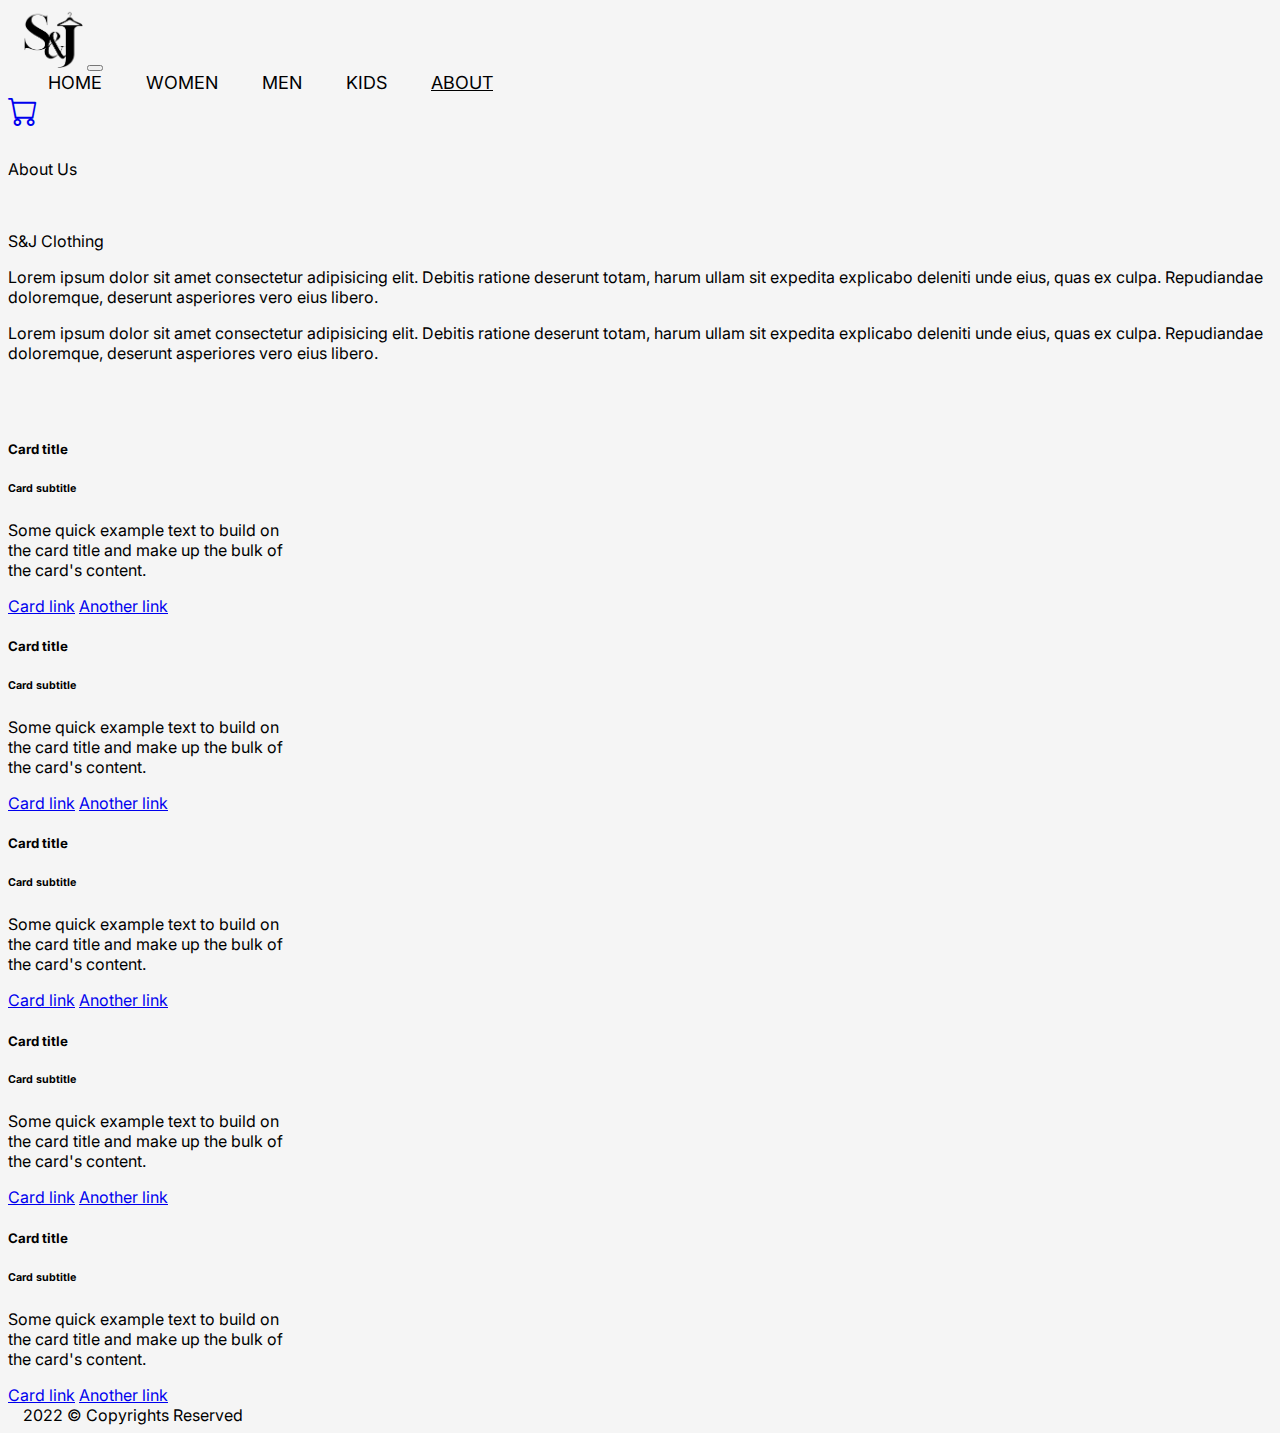
==== about.html @ 3fff18ae "first commit" ====
<!DOCTYPE html>
<html lang="en">
<head>
    <meta charset="UTF-8">
    <meta http-equiv="X-UA-Compatible" content="IE=edge">
    <meta name="viewport" content="width=device-width, initial-scale=1.0">
    <title>S&J's Clothing</title>
    <link rel="stylesheet" href="styles/style.css">
    <link rel="preconnect" href="https://fonts.googleapis.com">
    <link rel="preconnect" href="https://fonts.gstatic.com" crossorigin>
    <link href="https://fonts.googleapis.com/css2?family=Inter:wght@700&family=Montserrat:ital@0;1&family=Poppins&display=swap" rel="stylesheet">
    <link href="https://cdn.jsdelivr.net/npm/bootstrap@5.2.2/dist/css/bootstrap.min.css" rel="stylesheet" integrity="sha384-Zenh87qX5JnK2Jl0vWa8Ck2rdkQ2Bzep5IDxbcnCeuOxjzrPF/et3URy9Bv1WTRi" crossorigin="anonymous">
    <script src="https://cdn.jsdelivr.net/npm/bootstrap@5.2.2/dist/js/bootstrap.bundle.min.js" integrity="sha384-OERcA2EqjJCMA+/3y+gxIOqMEjwtxJY7qPCqsdltbNJuaOe923+mo//f6V8Qbsw3" crossorigin="anonymous"></script>
    <link rel="stylesheet" href="https://cdn.jsdelivr.net/npm/bootstrap-icons@1.10.2/font/bootstrap-icons.css">
</head>
<body>
    <div class="navbar-container">
        <nav class="navbar sticky-top navbar-expand-lg bg-white">
            <div class="container-fluid">
              <a class="navbar-brand" href="index.html"><img src="img/logo.png" alt="logo"></a>
              <button class="navbar-toggler" type="button" data-bs-toggle="collapse" data-bs-target="#navbarNavAltMarkup" aria-controls="navbarNavAltMarkup" aria-expanded="false" aria-label="Toggle navigation">
                <span class="navbar-toggler-icon"></span>
              </button>
              <div class="collapse navbar-collapse" id="navbarNavAltMarkup">
                <div class="navbar-nav">
                  <a class="nav-link" href="index.html">Home</a>
                  <a class="nav-link" href="women.html">Women</a>
                  <a class="nav-link" href="men.html">Men</a>
                  <a class="nav-link" href="kids.html">Kids</a>
                  <a class="nav-link" href="about.html" style="text-decoration: underline;">About</a>
                </div>
              </div>
              <a class="nav-link" href="cart.html"><i class="bi bi-cart" style="font-size: 30px;"></i></a>
            </div>
        </nav>
    </div>
    <div class="container-sm about-page text-center">
        <p class="h1">About Us</p><br>
        <p class="h3">S&J Clothing</p>
        <p>Lorem ipsum dolor sit amet consectetur adipisicing elit. Debitis ratione deserunt totam, harum ullam sit expedita explicabo deleniti unde eius, quas ex culpa. Repudiandae doloremque, deserunt asperiores vero eius libero.</p>
        <p>Lorem ipsum dolor sit amet consectetur adipisicing elit. Debitis ratione deserunt totam, harum ullam sit expedita explicabo deleniti unde eius, quas ex culpa. Repudiandae doloremque, deserunt asperiores vero eius libero.</p>
        <br><br>
        <div class="container text-center">
          <div class="row justify-content-center">
            <div class="col-4">
              <div class="card" style="width: 18rem;">
                <div class="card-body">
                  <h5 class="card-title">Card title</h5>
                  <h6 class="card-subtitle mb-2 text-muted">Card subtitle</h6>
                  <p class="card-text">Some quick example text to build on the card title and make up the bulk of the card's content.</p>
                  <a href="#" class="card-link">Card link</a>
                  <a href="#" class="card-link">Another link</a>
                </div>
              </div>
            </div>
            <div class="col-4">
              <div class="card" style="width: 18rem;">
                <div class="card-body">
                  <h5 class="card-title">Card title</h5>
                  <h6 class="card-subtitle mb-2 text-muted">Card subtitle</h6>
                  <p class="card-text">Some quick example text to build on the card title and make up the bulk of the card's content.</p>
                  <a href="#" class="card-link">Card link</a>
                  <a href="#" class="card-link">Another link</a>
                </div>
              </div>
            </div>
            <div class="col-4">
              <div class="card" style="width: 18rem;">
                <div class="card-body">
                  <h5 class="card-title">Card title</h5>
                  <h6 class="card-subtitle mb-2 text-muted">Card subtitle</h6>
                  <p class="card-text">Some quick example text to build on the card title and make up the bulk of the card's content.</p>
                  <a href="#" class="card-link">Card link</a>
                  <a href="#" class="card-link">Another link</a>
                </div>
              </div>
            </div>
            <div class="row justify-content-center">
              <div class="col-4">
                <div class="card" style="width: 18rem;">
                  <div class="card-body">
                    <h5 class="card-title">Card title</h5>
                    <h6 class="card-subtitle mb-2 text-muted">Card subtitle</h6>
                    <p class="card-text">Some quick example text to build on the card title and make up the bulk of the card's content.</p>
                    <a href="#" class="card-link">Card link</a>
                    <a href="#" class="card-link">Another link</a>
                  </div>
                </div>
              </div>
              <div class="col-4">
                <div class="card" style="width: 18rem;">
                  <div class="card-body">
                    <h5 class="card-title">Card title</h5>
                    <h6 class="card-subtitle mb-2 text-muted">Card subtitle</h6>
                    <p class="card-text">Some quick example text to build on the card title and make up the bulk of the card's content.</p>
                    <a href="#" class="card-link">Card link</a>
                    <a href="#" class="card-link">Another link</a>
                  </div>
                </div>
              </div>
            </div>
          </div>
        </div> 
    </div>
    <!--Footer-->
    <nav class="navbar sticky-bottom navbar-light bg-white">
        <div class="container-fluid">
          <span class="navbar-text text-black" style="margin-left: 15px;">
            2022 © Copyrights Reserved
          </span>
        </div>
    </nav>
</body>
</html>
---- styles/style.css ----
@import url('https://fonts.googleapis.com/css2?family=Inter:wght@700&family=Montserrat:ital@0;1&family=Poppins&display=swap');

body {
    font-family: 'Inter', sans-serif !important;
    background-color: whitesmoke !important;
}

.navbar-brand img{
    margin-left: 15px;
    width: 60px;
    height: 60px;
}

.navbar-nav a{
    margin-left: 40px;
    text-decoration: none;
    color: black;
    text-transform: uppercase;
    font-size: 18px;
}

.navbar-nav a:hover, 
.navbar-nav a:focus{
    text-decoration: underline;
    color: black;
}

.bi{
    margin-right: 15px;
}

.main-body img{
    width: 100vw;
    height: 100vmax;
}

.main-body .text{
    width: 60%;
    position: absolute;
    top: 40%;
    left: 10%;
    text-shadow: rgba(0, 0, 0, 0.8) 0.1em 0.1em 0.3em, rgba(55, 55, 55, 0.8) 0.1em 0.1em 0.2em;
    background-color: rgba(255, 255, 255, 0.4);
    padding: 20px;
    border-radius: 16px;
    border: 1px solid rgba(55, 55, 55, 0.18);
}

.main-body button{
    border: solid 3px white;
    text-shadow: rgba(0, 0, 0, 0.8) 0.1em 0.1em 0.3em, rgba(55, 55, 55, 0.8) 0.1em 0.1em 0.2em;
}

.main-body button:hover{
    text-shadow: none;
}

.about-page{
    margin-top: 30px;
    align-items: center;
    justify-content: center;
}

/* Responsive */
@media (max-width: 768px) {
    .main-body{
        width: fit-content;
    }
}
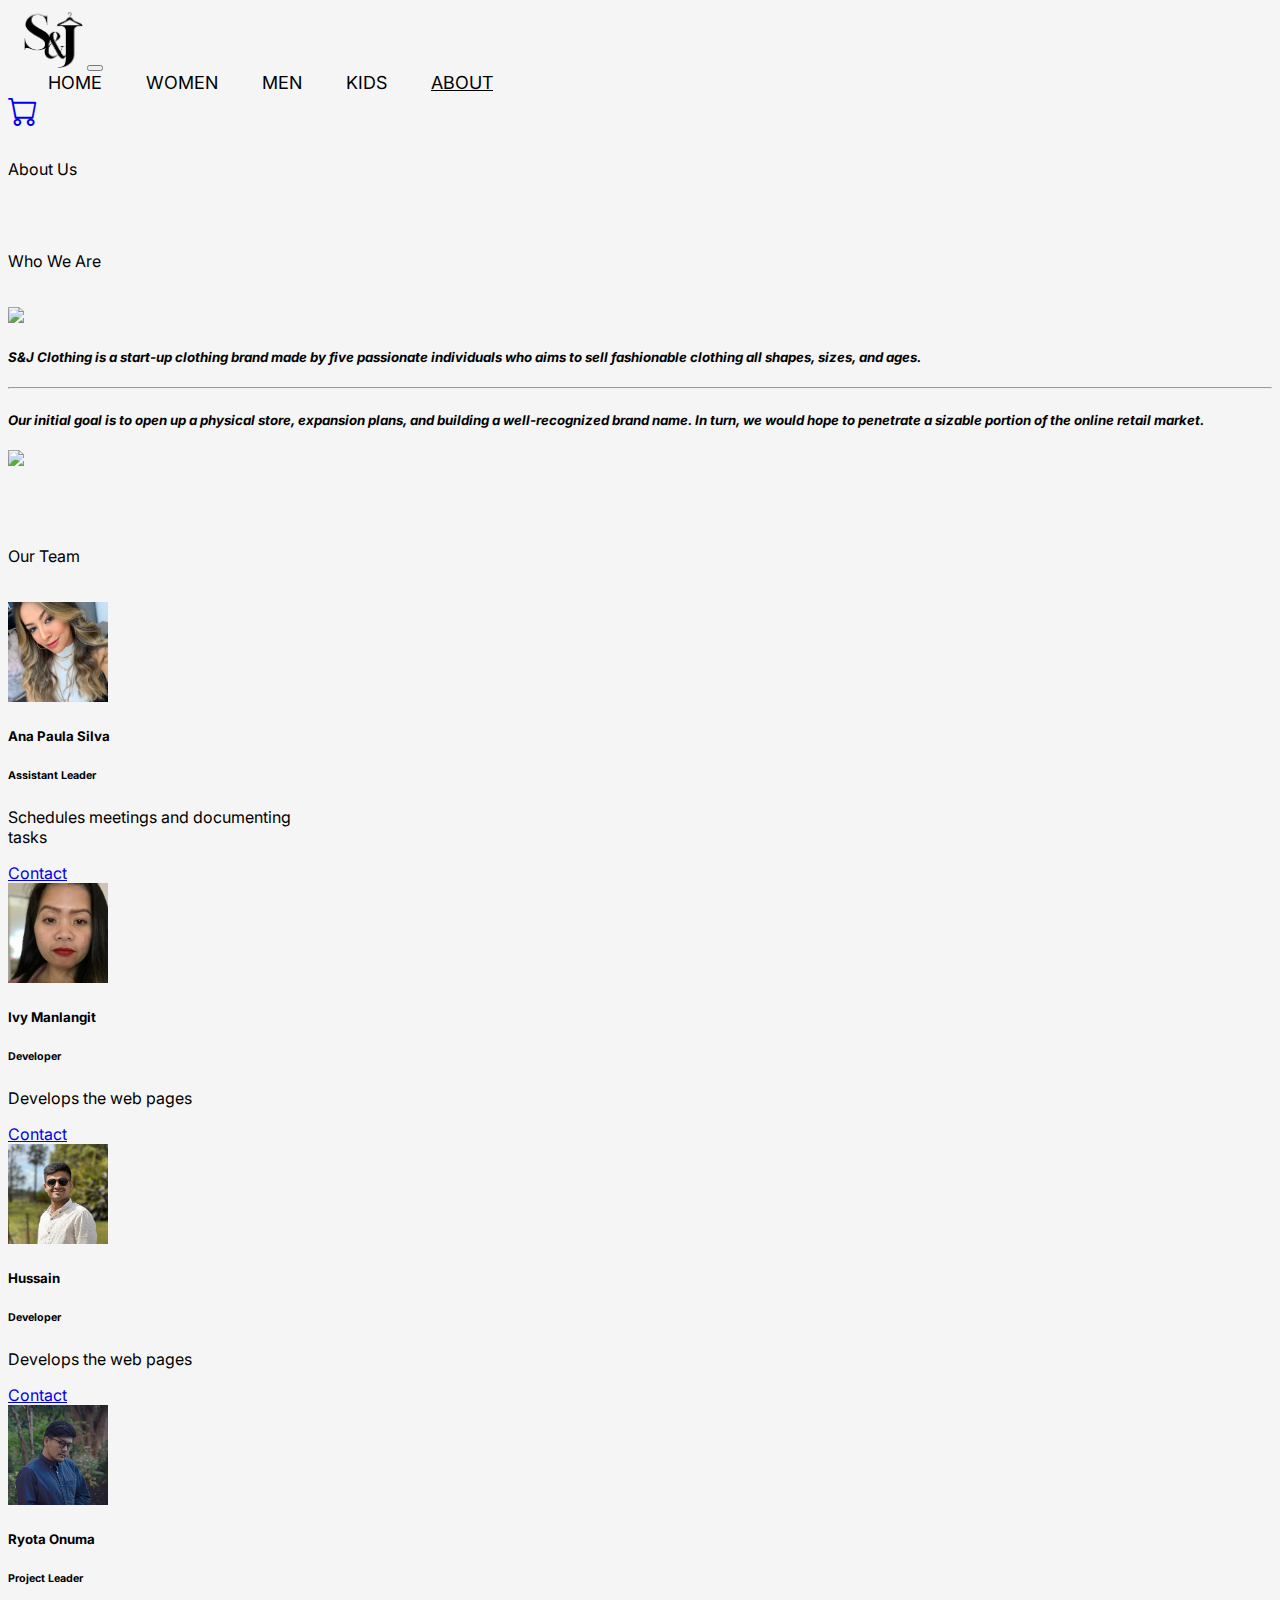
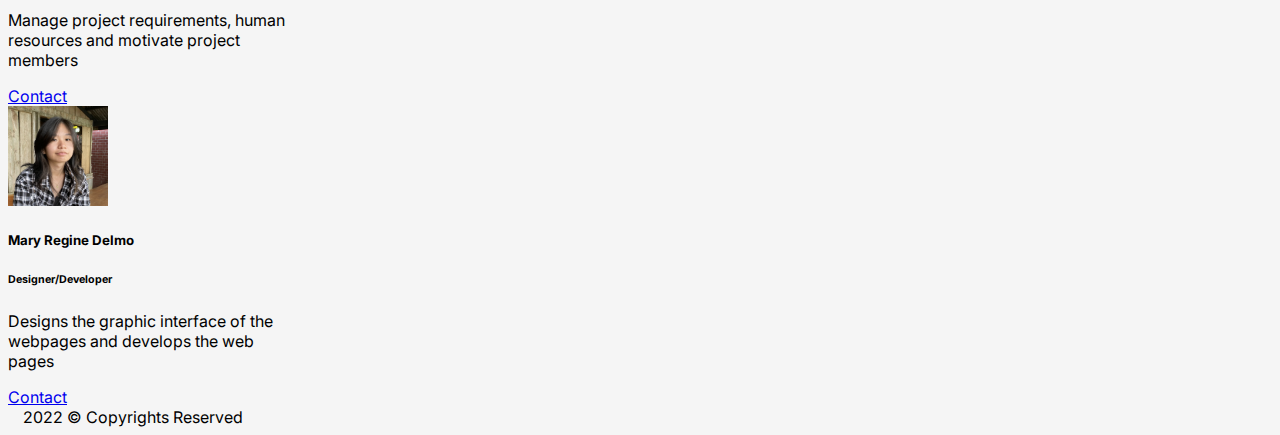
==== commit ce5b3dfc: "feat: styling and script added" ====
--- a/about.html
+++ b/about.html
@@ -4,7 +4,8 @@
     <meta charset="UTF-8">
     <meta http-equiv="X-UA-Compatible" content="IE=edge">
     <meta name="viewport" content="width=device-width, initial-scale=1.0">
-    <title>S&J's Clothing</title>
+    <title>S&J's Clothing | About</title>
+    <link rel="icon" type="image/x-icon" href="img/logo.png">
     <link rel="stylesheet" href="styles/style.css">
     <link rel="preconnect" href="https://fonts.googleapis.com">
     <link rel="preconnect" href="https://fonts.gstatic.com" crossorigin>
@@ -34,67 +35,78 @@
             </div>
         </nav>
     </div>
-    <div class="container-sm about-page text-center">
-        <p class="h1">About Us</p><br>
-        <p class="h3">S&J Clothing</p>
-        <p>Lorem ipsum dolor sit amet consectetur adipisicing elit. Debitis ratione deserunt totam, harum ullam sit expedita explicabo deleniti unde eius, quas ex culpa. Repudiandae doloremque, deserunt asperiores vero eius libero.</p>
-        <p>Lorem ipsum dolor sit amet consectetur adipisicing elit. Debitis ratione deserunt totam, harum ullam sit expedita explicabo deleniti unde eius, quas ex culpa. Repudiandae doloremque, deserunt asperiores vero eius libero.</p>
-        <br><br>
-        <div class="container text-center">
-          <div class="row justify-content-center">
-            <div class="col-4">
-              <div class="card" style="width: 18rem;">
+    <div class="container-sm about-page text-center mt-5">
+        <p class="h1">About Us</p><br><br>
+        <p class="h3">Who We Are</p><br>
+        <div class="container">
+          <div class="row">
+            <div class="col-sm-4"><img src="img/woman.jpg" class="rounded w-100 h-100"></div>
+            <div class="col-sm-8" id="vam"><h5><em>S&J Clothing is a start-up clothing brand made by five passionate individuals who aims to sell fashionable clothing all shapes, sizes, and ages.</em></h5></div>
+          </div>
+          <hr>
+          <div class="row">
+            <div class="col-sm-8" id="vam"><h5><em>Our initial goal is to open up a physical store, expansion plans, and building a well-recognized brand name. In turn, we would hope to penetrate a sizable portion of the online retail market.</em></h5></div>
+            <div class="col-sm-4"><img src="img/man.jpg" class="rounded w-100 h-100"></div>
+          </div>
+        </div>
+        
+        <br><br><br>
+        <p class="h3">Our Team</p><br>
+        <div class="container-sm text-center">
+          <div class="row justify-content-center float-center">
+            <div class="col-12 col-md-6 col-lg-4">
+              <div class="card w-100 h-100" style="width: 18rem;">
                 <div class="card-body">
-                  <h5 class="card-title">Card title</h5>
-                  <h6 class="card-subtitle mb-2 text-muted">Card subtitle</h6>
-                  <p class="card-text">Some quick example text to build on the card title and make up the bulk of the card's content.</p>
-                  <a href="#" class="card-link">Card link</a>
-                  <a href="#" class="card-link">Another link</a>
+                  <img src="img/ana.jpg" class="rounded-circle mb-2" style="width:100px;height:100px;">
+                  <h5 class="card-title">Ana Paula Silva</h5>
+                  <h6 class="card-subtitle mb-2 text-muted">Assistant Leader</h6>
+                  <p class="card-text">Schedules meetings and documenting tasks</p>
+                  <a href="#" class="card-link">Contact</a>
                 </div>
               </div>
             </div>
-            <div class="col-4">
-              <div class="card" style="width: 18rem;">
+            <div class="col-12 col-md-6 col-lg-4">
+              <div class="card w-100 h-100" style="width: 18rem;">
                 <div class="card-body">
-                  <h5 class="card-title">Card title</h5>
-                  <h6 class="card-subtitle mb-2 text-muted">Card subtitle</h6>
-                  <p class="card-text">Some quick example text to build on the card title and make up the bulk of the card's content.</p>
-                  <a href="#" class="card-link">Card link</a>
-                  <a href="#" class="card-link">Another link</a>
+                  <img src="img/ivy.jpg" class="rounded-circle mb-2" style="width:100px;height:100px;">
+                  <h5 class="card-title">Ivy Manlangit</h5>
+                  <h6 class="card-subtitle mb-2 text-muted">Developer</h6>
+                  <p class="card-text">Develops the web pages</p>
+                  <a href="#" class="card-link">Contact</a>
                 </div>
               </div>
             </div>
-            <div class="col-4">
-              <div class="card" style="width: 18rem;">
+            <div class="col-12 col-md-6 col-lg-4">
+              <div class="card w-100 h-100" style="width: 18rem;">
                 <div class="card-body">
-                  <h5 class="card-title">Card title</h5>
-                  <h6 class="card-subtitle mb-2 text-muted">Card subtitle</h6>
-                  <p class="card-text">Some quick example text to build on the card title and make up the bulk of the card's content.</p>
-                  <a href="#" class="card-link">Card link</a>
-                  <a href="#" class="card-link">Another link</a>
+                  <img src="img/hussain.jpg" class="rounded-circle mb-2" style="width:100px;height:100px;">
+                  <h5 class="card-title">Hussain</h5>
+                  <h6 class="card-subtitle mb-2 text-muted">Developer</h6>
+                  <p class="card-text">Develops the web pages</p>
+                  <a href="#" class="card-link">Contact</a>
                 </div>
               </div>
             </div>
-            <div class="row justify-content-center">
-              <div class="col-4">
-                <div class="card" style="width: 18rem;">
+            <div class="row justify-content-center float-center mt-4 mb-5">
+              <div class="col-12 col-md-6 col-lg-4">
+                <div class="card w-100 h-100" style="width: 18rem;">
                   <div class="card-body">
-                    <h5 class="card-title">Card title</h5>
-                    <h6 class="card-subtitle mb-2 text-muted">Card subtitle</h6>
-                    <p class="card-text">Some quick example text to build on the card title and make up the bulk of the card's content.</p>
-                    <a href="#" class="card-link">Card link</a>
-                    <a href="#" class="card-link">Another link</a>
+                    <img src="img/ryota.jpg" class="rounded-circle mb-2" style="width:100px;height:100px;">
+                    <h5 class="card-title">Ryota Onuma</h5>
+                    <h6 class="card-subtitle mb-2 text-muted">Project Leader</h6>
+                    <p class="card-text">Manage project requirements, human resources and motivate project members</p>
+                    <a href="#" class="card-link">Contact</a>
                   </div>
                 </div>
               </div>
-              <div class="col-4">
-                <div class="card" style="width: 18rem;">
+              <div class="col-12 col-md-6 col-lg-4">
+                <div class="card w-100 h-100" style="width: 18rem;">
                   <div class="card-body">
-                    <h5 class="card-title">Card title</h5>
-                    <h6 class="card-subtitle mb-2 text-muted">Card subtitle</h6>
-                    <p class="card-text">Some quick example text to build on the card title and make up the bulk of the card's content.</p>
-                    <a href="#" class="card-link">Card link</a>
-                    <a href="#" class="card-link">Another link</a>
+                    <img src="img/regine.jpg" class="rounded-circle mb-2" style="width:100px;height:100px;">
+                    <h5 class="card-title">Mary Regine Delmo</h5>
+                    <h6 class="card-subtitle mb-2 text-muted">Designer/Developer</h6>
+                    <p class="card-text">Designs the graphic interface of the webpages and develops the web pages</p>
+                    <a href="#" class="card-link">Contact</a>
                   </div>
                 </div>
               </div>
--- a/styles/style.css
+++ b/styles/style.css
@@ -3,6 +3,12 @@
 body {
     font-family: 'Inter', sans-serif !important;
     background-color: whitesmoke !important;
+}
+
+.card-img-top {
+    width: 100%;
+    height: 15vw;
+    object-fit: cover;
 }
 
 .navbar-brand img{
@@ -29,9 +35,14 @@
     margin-right: 15px;
 }
 
+#vam{
+    margin-top: auto;
+    margin-bottom: auto;
+}
+
 .main-body img{
     width: 100vw;
-    height: 100vmax;
+    height: 100vh;
 }
 
 .main-body .text{
@@ -40,7 +51,7 @@
     top: 40%;
     left: 10%;
     text-shadow: rgba(0, 0, 0, 0.8) 0.1em 0.1em 0.3em, rgba(55, 55, 55, 0.8) 0.1em 0.1em 0.2em;
-    background-color: rgba(255, 255, 255, 0.4);
+    background-color: rgba(255, 255, 255, 0.3);
     padding: 20px;
     border-radius: 16px;
     border: 1px solid rgba(55, 55, 55, 0.18);
@@ -55,6 +66,19 @@
     text-shadow: none;
 }
 
+.main{
+    width: 90%;
+    margin-left: auto;
+    margin-right: auto;
+    background-color: rgb(237, 237, 237);
+}
+
+#cart{
+    width: 75%;
+    margin-left: auto;
+    margin-right: auto;
+}
+
 .about-page{
     margin-top: 30px;
     align-items: center;
@@ -66,4 +90,7 @@
     .main-body{
         width: fit-content;
     }
+    .main{
+        width: fit-content;
+    }
 }